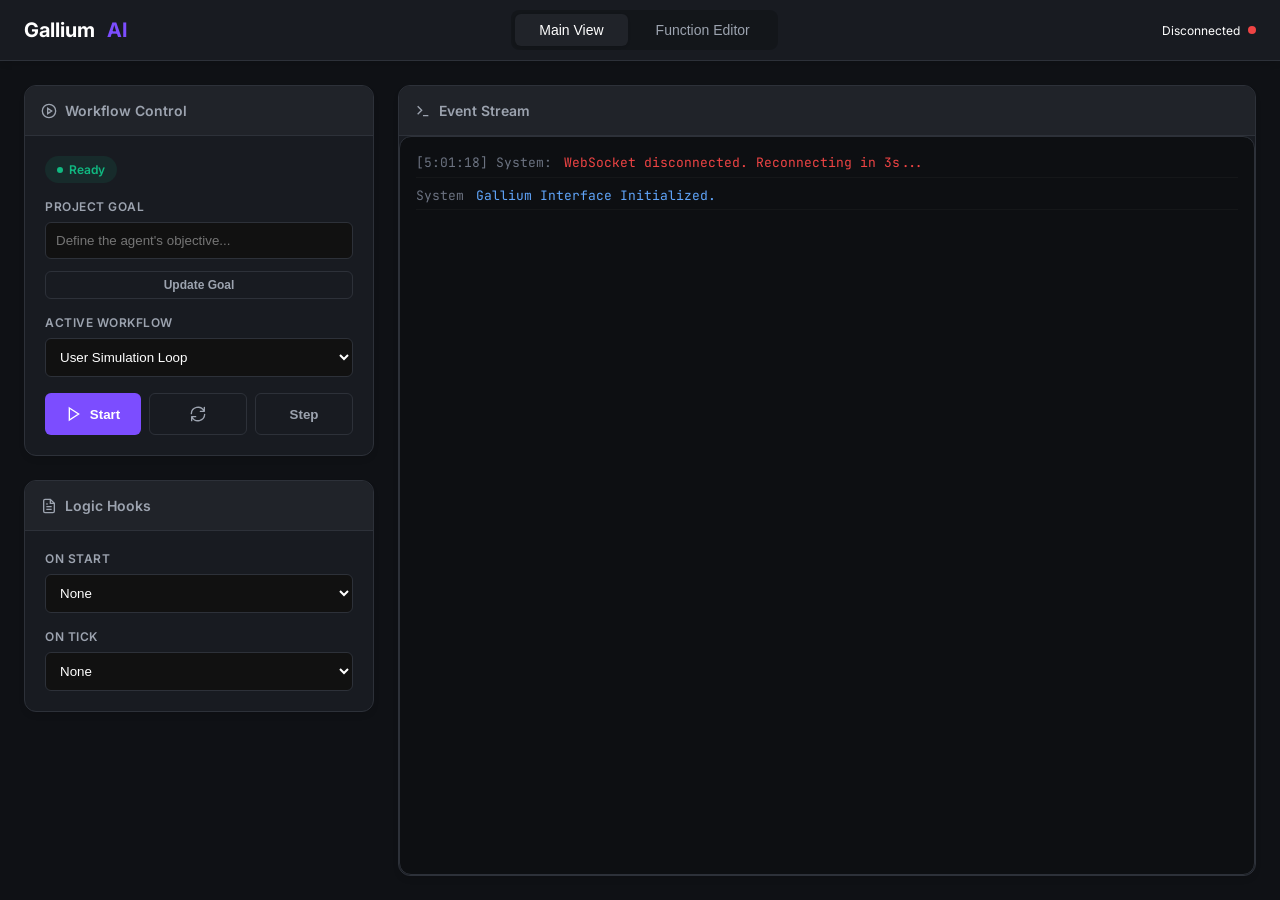
==== source/index.html @ 5dc5a5e1 "node graph interpeter, improvements, saving and loading from server" ====
<!DOCTYPE html>
<html lang="en">

<head>
    <meta charset="UTF-8">
    <meta name="viewport" content="width=device-width, initial-scale=1.0">
    <title>Gallium | Agentic Workflow Engine</title>
    <link
        href="https://fonts.googleapis.com/css2?family=Inter:wght@400;500;600;700&family=JetBrains+Mono:wght@400;500&display=swap"
        rel="stylesheet">
    <style>
        :root {
            /* Premium Dark Theme Palette */
            --bg-app: #0f1115;
            --bg-panel: #181b21;
            --bg-panel-header: #202329;
            --border-color: #2d3139;
            --accent-primary: #7c4dff;
            /* Deep Purple */
            --accent-hover: #9e75ff;
            --text-primary: #ffffff;
            --text-secondary: #9ca3af;
            --text-muted: #6b7280;
            --success: #10b981;
            --warning: #f59e0b;
            --danger: #ef4444;

            --font-sans: 'Inter', sans-serif;
            --font-mono: 'JetBrains Mono', monospace;

            --header-height: 60px;
        }

        body {
            margin: 0;
            padding: 0;
            background-color: var(--bg-app);
            color: var(--text-primary);
            font-family: var(--font-sans);
            height: 100vh;
            display: flex;
            flex-direction: column;
            overflow: hidden;
        }

        /* --- Header & Navigation --- */
        header {
            height: var(--header-height);
            background-color: var(--bg-panel);
            border-bottom: 1px solid var(--border-color);
            display: flex;
            align-items: center;
            padding: 0 24px;
            justify-content: space-between;
            box-shadow: 0 4px 6px -1px rgba(0, 0, 0, 0.1);
            z-index: 10;
        }

        .logo {
            font-weight: 700;
            font-size: 20px;
            display: flex;
            align-items: center;
            gap: 12px;
            color: var(--text-primary);
        }

        .logo span {
            color: var(--accent-primary);
        }

        .tab-nav {
            display: flex;
            background: rgba(0, 0, 0, 0.2);
            padding: 4px;
            border-radius: 8px;
            gap: 4px;
        }

        .tab-btn {
            background: transparent;
            border: none;
            color: var(--text-secondary);
            padding: 8px 24px;
            border-radius: 6px;
            cursor: pointer;
            font-weight: 500;
            font-size: 14px;
            transition: all 0.2s ease;
        }

        .tab-btn:hover {
            color: var(--text-primary);
            background: rgba(255, 255, 255, 0.05);
        }

        .tab-btn.active {
            background-color: var(--bg-panel-header);
            color: var(--text-primary);
            box-shadow: 0 1px 3px rgba(0, 0, 0, 0.1);
        }

        .connection-status {
            font-size: 12px;
            display: flex;
            align-items: center;
            gap: 8px;
        }

        .status-indicator {
            width: 8px;
            height: 8px;
            border-radius: 50%;
            background-color: var(--text-muted);
        }

        .status-indicator.connected {
            background-color: var(--success);
            box-shadow: 0 0 8px var(--success);
        }

        .status-indicator.disconnected {
            background-color: var(--danger);
        }

        /* --- Main Content Area --- */
        #content-area {
            flex: 1;
            position: relative;
            overflow: hidden;
        }

        .view-content {
            width: 100%;
            height: 100%;
            display: none;
        }

        .view-content.active {
            display: flex;
            animation: fadeIn 0.3s ease;
        }

        @keyframes fadeIn {
            from {
                opacity: 0;
                transform: translateY(5px);
            }

            to {
                opacity: 1;
                transform: translateY(0);
            }
        }

        /* --- Main View Layout --- */
        #main-view {
            display: none;
            /* toggled by class */
            padding: 24px;
            gap: 24px;
            box-sizing: border-box;
            flex-direction: row;
        }

        #main-view.active {
            display: flex;
        }

        /* Left Column: Controls */
        .control-panel {
            width: 350px;
            display: flex;
            flex-direction: column;
            gap: 24px;
            flex-shrink: 0;
        }

        .card {
            background: var(--bg-panel);
            border: 1px solid var(--border-color);
            border-radius: 12px;
            overflow: hidden;
            display: flex;
            flex-direction: column;
            box-shadow: 0 4px 6px -1px rgba(0, 0, 0, 0.1);
        }

        .card-header {
            padding: 16px;
            background: var(--bg-panel-header);
            border-bottom: 1px solid var(--border-color);
            font-weight: 600;
            font-size: 14px;
            color: var(--text-secondary);
            display: flex;
            align-items: center;
            gap: 8px;
        }

        .card-body {
            padding: 20px;
            display: flex;
            flex-direction: column;
            gap: 16px;
        }

        /* Form Elements */
        .form-group {
            display: flex;
            flex-direction: column;
            gap: 8px;
        }

        .form-label {
            font-size: 12px;
            font-weight: 600;
            color: var(--text-secondary);
            text-transform: uppercase;
            letter-spacing: 0.5px;
        }

        .select-input {
            background: #111;
            border: 1px solid var(--border-color);
            color: var(--text-primary);
            padding: 10px;
            border-radius: 6px;
            outline: none;
            cursor: pointer;
            transition: border-color 0.2s;
        }

        .select-input:hover {
            border-color: var(--text-secondary);
        }

        .select-input:focus {
            border-color: var(--accent-primary);
        }

        /* Buttons */
        .btn-group {
            display: flex;
            gap: 8px;
        }

        .btn {
            flex: 1;
            padding: 12px;
            border: none;
            border-radius: 6px;
            font-weight: 600;
            cursor: pointer;
            transition: all 0.2s;
            display: flex;
            align-items: center;
            justify-content: center;
            gap: 8px;
        }

        .btn-primary {
            background: var(--accent-primary);
            color: white;
        }

        .btn-primary:hover {
            background: var(--accent-hover);
        }

        .btn-secondary {
            background: transparent;
            border: 1px solid var(--border-color);
            color: var(--text-secondary);
        }

        .btn-secondary:hover {
            border-color: var(--text-primary);
            color: var(--text-primary);
        }

        .btn-danger {
            background: rgba(239, 68, 68, 0.1);
            color: var(--danger);
            border: 1px solid rgba(239, 68, 68, 0.2);
        }

        .btn-danger:hover {
            background: rgba(239, 68, 68, 0.2);
        }

        /* Simulation Status Badge */
        .sim-status {
            padding: 6px 12px;
            background: rgba(16, 185, 129, 0.1);
            color: var(--success);
            border-radius: 20px;
            font-size: 12px;
            font-weight: 600;
            display: inline-flex;
            align-items: center;
            gap: 6px;
            align-self: flex-start;
        }

        .sim-status::before {
            content: '';
            display: block;
            width: 6px;
            height: 6px;
            border-radius: 50%;
            background: currentColor;
        }

        /* Right Column: Event Stream */
        .stream-panel {
            flex: 1;
            display: flex;
            flex-direction: column;
            min-height: 0;
            /* Important for scroll */
        }

        .terminal-window {
            flex: 1;
            background: #0d0f12;
            border-radius: 12px;
            border: 1px solid var(--border-color);
            padding: 16px;
            font-family: var(--font-mono);
            font-size: 13px;
            overflow-y: auto;
            display: flex;
            flex-direction: column;
            gap: 8px;
        }

        .log-entry {
            display: flex;
            gap: 12px;
            line-height: 1.5;
            border-bottom: 1px solid rgba(255, 255, 255, 0.03);
            padding-bottom: 4px;
        }

        .log-time {
            color: var(--text-muted);
            flex-shrink: 0;
        }

        .log-content {
            color: var(--text-secondary);
            word-break: break-word;
        }

        .log-type-info {
            color: #60a5fa;
        }

        .log-type-warn {
            color: var(--warning);
        }

        .log-type-error {
            color: var(--danger);
        }

        .log-type-success {
            color: var(--success);
        }

        /* --- Function Editor View --- */
        #editor-view {
            width: 100%;
            height: 100%;
        }

        #node-editor-frame {
            width: 100%;
            height: 100%;
            border: none;
            display: block;
        }
    </style>
</head>

<body>

    <header>
        <div class="logo">Gallium <span>AI</span></div>

        <nav class="tab-nav">
            <button class="tab-btn active" onclick="switchTab('main')">Main View</button>
            <button class="tab-btn" onclick="switchTab('editor')">Function Editor</button>
        </nav>

        <div class="connection-status">
            <span id="conn-text">Connecting...</span>
            <div id="conn-indicator" class="status-indicator"></div>
        </div>
    </header>

    <div id="content-area">

        <!-- Tab 1: Main View -->
        <div id="main-view" class="view-content active">

            <!-- Workflow Controls -->
            <div class="control-panel">

                <!-- Main Controls -->
                <div class="card">
                    <div class="card-header">
                        <svg width="16" height="16" viewBox="0 0 24 24" fill="none" stroke="currentColor"
                            stroke-width="2">
                            <circle cx="12" cy="12" r="10"></circle>
                            <polygon points="10 8 16 12 10 16 10 8"></polygon>
                        </svg>
                        Workflow Control
                    </div>
                    <div class="card-body">
                        <div class="sim-status" id="sim-status-badge">Ready</div>

                        <div class="form-group">
                            <label class="form-label">Project Goal</label>
                            <input type="text" id="goal-input" class="select-input"
                                placeholder="Define the agent's objective...">
                            <button id="btn-set-goal" class="btn btn-secondary" onclick="setGoal()"
                                style="margin-top: 4px; padding: 6px; font-size: 12px;">Update Goal</button>
                        </div>

                        <div class="form-group">
                            <label class="form-label">Active Workflow</label>
                            <select class="select-input" id="workflow-select">
                                <option value="default">User Simulation Loop</option>
                                <option value="test">Test Workflow</option>
                            </select>
                        </div>

                        <div class="btn-group">
                            <button class="btn btn-primary" id="btn-start" onclick="sendAction('start_auto')">
                                <svg width="16" height="16" viewBox="0 0 24 24" fill="none" stroke="currentColor"
                                    stroke-width="2">
                                    <polygon points="5 3 19 12 5 21 5 3"></polygon>
                                </svg>
                                Start
                            </button>
                            <button class="btn btn-secondary" id="btn-restart"
                                onclick="sendAction('restart_simulation')">
                                <svg width="16" height="16" viewBox="0 0 24 24" fill="none" stroke="currentColor"
                                    stroke-width="2" stroke-linecap="round" stroke-linejoin="round">
                                    <path
                                        d="M21.5 2v6h-6M2.5 22v-6h6M2 11.5a10 10 0 0 1 18.8-4.3M22 12.5a10 10 0 0 1-18.8 4.3" />
                                </svg>
                            </button>
                            <button class="btn btn-secondary" id="btn-step"
                                onclick="sendAction('step_simulation')">Step</button>
                        </div>
                        <button class="btn btn-danger" id="btn-stop" onclick="sendAction('stop_auto')"
                            style="display:none;">
                            <svg width="16" height="16" viewBox="0 0 24 24" fill="none" stroke="currentColor"
                                stroke-width="2">
                                <rect x="6" y="4" width="4" height="16"></rect>
                                <rect x="14" y="4" width="4" height="16"></rect>
                            </svg>
                            Stop
                        </button>
                    </div>
                </div>

                <!-- Event Configuration -->
                <div class="card">
                    <div class="card-header">
                        <svg width="16" height="16" viewBox="0 0 24 24" fill="none" stroke="currentColor"
                            stroke-width="2">
                            <path d="M14 2H6a2 2 0 0 0-2 2v16a2 2 0 0 0 2 2h12a2 2 0 0 0 2-2V8z"></path>
                            <polyline points="14 2 14 8 20 8"></polyline>
                            <line x1="16" y1="13" x2="8" y2="13"></line>
                            <line x1="16" y1="17" x2="8" y2="17"></line>
                            <polyline points="10 9 9 9 8 9"></polyline>
                        </svg>
                        Logic Hooks
                    </div>
                    <div class="card-body">
                        <div class="form-group">
                            <label class="form-label">On Start</label>
                            <select class="select-input" id="func-start-select">
                                <option value="" selected>None</option>
                            </select>
                        </div>

                        <div class="form-group">
                            <label class="form-label">On Tick</label>
                            <select class="select-input" id="func-tick-select">
                                <option value="" selected>None</option>
                            </select>
                        </div>
                    </div>
                </div>

            </div>

            <!-- Event Stream -->
            <div class="stream-panel">
                <div class="card" style="height: 100%;">
                    <div class="card-header">
                        <svg width="16" height="16" viewBox="0 0 24 24" fill="none" stroke="currentColor"
                            stroke-width="2">
                            <polyline points="4 17 10 11 4 5"></polyline>
                            <line x1="12" y1="19" x2="20" y2="19"></line>
                        </svg>
                        Event Stream
                    </div>
                    <div class="terminal-window" id="event-log">
                        <div class="log-entry"><span class="log-time">System</span><span
                                class="log-content log-type-info">Gallium Interface Initialized.</span></div>
                    </div>
                </div>
            </div>

        </div>

        <!-- Tab 2: Editor View -->
        <div id="editor-view" class="view-content">
            <iframe id="node-editor-frame" src="node_editor/node_editor.html"></iframe>
        </div>

    </div>

    <script>
        // --- Tab Switching ---
        function switchTab(tabName) {
            // Update Buttons
            document.querySelectorAll('.tab-btn').forEach(btn => btn.classList.remove('active'));
            event.target.classList.add('active');

            // Update Views
            document.querySelectorAll('.view-content').forEach(view => view.classList.remove('active'));
            if (tabName === 'main') {
                document.getElementById('main-view').classList.add('active');
            } else {
                document.getElementById('editor-view').classList.add('active');
            }
        }

        // --- WebSocket Logic ---
        const wsProto = window.location.protocol === 'https:' ? 'wss:' : 'ws:';
        const wsHost = window.location.host; // e.g. localhost:8080
        const wsUrl = `${wsProto}//${wsHost}/ws`;

        let ws;
        const statusText = document.getElementById('conn-text');
        const statusInd = document.getElementById('conn-indicator');
        const logContainer = document.getElementById('event-log');
        const btnStart = document.getElementById('btn-start');
        const btnStop = document.getElementById('btn-stop');
        const badge = document.getElementById('sim-status-badge');

        function connect() {
            ws = new WebSocket(wsUrl);

            ws.onopen = () => {
                statusText.textContent = "Connected";
                statusInd.className = "status-indicator connected";
                statusInd.className = "status-indicator connected";
                addLog("System", "WebSocket connection established.", "success");
                requestFunctions(); // Fetch functions
                sendAction('get_state'); // Fetch initial state
            };

            ws.onclose = () => {
                statusText.textContent = "Disconnected";
                statusInd.className = "status-indicator disconnected";
                addLog("System", "WebSocket disconnected. Reconnecting in 3s...", "error");
                setTimeout(connect, 3000);
            };

            ws.onmessage = (event) => {
                try {
                    const msg = JSON.parse(event.data);
                    handleMessage(msg);
                } catch (e) {
                    console.error("Parse Error", e);
                }
            };
        }

        function sendAction(type, data = {}) {
            if (ws && ws.readyState === WebSocket.OPEN) {
                ws.send(JSON.stringify({ type, ...data }));

                // Optimistic UI updates
                if (type === 'start_auto') {
                    btnStart.style.display = 'none';
                    btnStop.style.display = 'flex';
                    badge.textContent = "Running";
                    badge.style.color = "var(--success)";
                    badge.style.background = "rgba(16, 185, 129, 0.1)";
                    addLog("Command", "Starting auto-simulation...", "info");
                } else if (type === 'stop_auto') {
                    btnStart.style.display = 'flex';
                    btnStop.style.display = 'none';
                    badge.textContent = "Paused";
                    badge.style.color = "var(--warning)";
                    badge.style.background = "rgba(245, 158, 11, 0.1)";
                    addLog("Command", "Stopping auto-simulation...", "warn");
                } else if (type === 'step_simulation') {
                    addLog("Command", "Stepping simulation...", "info");
                } else if (type === 'submit_goal') {
                    addLog("Command", "Updated goal: " + data.goal, "info");
                }
            } else {
                addLog("Error", "Not connected to server.", "error");
            }
        }

        function setGoal() {
            const goalInput = document.getElementById('goal-input');
            const goal = goalInput.value.trim();
            if (goal) {
                sendAction('submit_goal', { goal: goal });
            }
        }

        // Exposed for iframe
        window.saveFunctionToServer = (id, graphData) => {
            sendAction('save_function', { id, graph: graphData });
        };

        window.deleteFunctionFromServer = (id) => {
            sendAction('delete_function', { id });
        };

        function addLog(source, text, type = "info") {
            const row = document.createElement('div');
            row.className = 'log-entry';

            const time = new Date().toLocaleTimeString().split(' ')[0];

            let colorClass = "";
            if (type === "error") colorClass = "log-type-error";
            else if (type === "warn") colorClass = "log-type-warn";
            else if (type === "success") colorClass = "log-type-success";
            else colorClass = "log-type-info";

            row.innerHTML = `
                <span class="log-time">[${time}] ${source}:</span>
                <span class="log-content ${colorClass}">${text}</span>
            `;

            logContainer.insertBefore(row, logContainer.firstChild); // Prepend
            // Limit history
            if (logContainer.children.length > 50) {
                logContainer.removeChild(logContainer.lastChild);
            }
        }

        function requestFunctions() {
            if (ws && ws.readyState === WebSocket.OPEN) {
                ws.send(JSON.stringify({ type: 'get_functions' }));
            }
        }

        function populateFunctionDropdowns(funcs) {
            const startSelect = document.getElementById('func-start-select');
            const tickSelect = document.getElementById('func-tick-select');

            const populate = (select, currentVal) => {
                // Keep "None" logic
                select.innerHTML = '<option value="">None</option>';
                funcs.forEach(f => {
                    const opt = document.createElement('option');
                    opt.value = f.id;
                    opt.textContent = f.name || f.id;
                    select.appendChild(opt);
                });
                if (currentVal) select.value = currentVal;
            };

            populate(startSelect, startSelect.value);
            populate(tickSelect, tickSelect.value);
        }

        // Dropdown Event Listeners
        document.getElementById('func-start-select').addEventListener('change', (e) => {
            sendAction('update_workflow_hooks', { on_start: e.target.value });
        });
        document.getElementById('func-tick-select').addEventListener('change', (e) => {
            sendAction('update_workflow_hooks', { on_tick: e.target.value });
        });

        // Initialize
        connect();

        // --- Bridge for Iframe ---
        window.requestServerFunction = (id) => {
            sendAction('load_function', { id: id });
        };

        function handleMessage(msg) {
            // Handle server messages
            if (msg.type === 'state_update') {
                // Update hooks state
                if (msg.data.workflow_hooks) {
                    const hooks = msg.data.workflow_hooks;
                    const startSel = document.getElementById('func-start-select');
                    const tickSel = document.getElementById('func-tick-select');

                    // Only update if not already set (avoid overwriting user interaction? or sync?)
                    // Best to proper sync. Check if value exists in options first?
                    if (hooks.on_start && startSel.value !== hooks.on_start) startSel.value = hooks.on_start;
                    if (hooks.on_tick && tickSel.value !== hooks.on_tick) tickSel.value = hooks.on_tick;
                }
            } else if (msg.type === 'function_list') {
                populateFunctionDropdowns(msg.functions);

                // Pass to Iframe if ready
                const iframe = document.getElementById('node-editor-frame');
                if (iframe && iframe.contentWindow && iframe.contentWindow.importFunctionList) {
                    iframe.contentWindow.importFunctionList(msg.functions);
                } else {
                    // Retry or wait? 
                    // Set an onload handler if not ready
                    iframe.onload = () => {
                        if (iframe.contentWindow.importFunctionList) {
                            iframe.contentWindow.importFunctionList(msg.functions);
                        }
                    };
                }

            } else if (msg.type === 'function_data') {
                console.log("Index: Received function data for", msg.id);
                // Forward to Iframe
                const iframe = document.getElementById('node-editor-frame');
                if (iframe && iframe.contentWindow && iframe.contentWindow.receiveServerFunction) {
                    console.log("Index: Forwarding to Iframe");
                    // Accept both 'data' and 'graph' keys for compatibility
                    const functionData = msg.data !== undefined ? msg.data : msg.graph;
                    iframe.contentWindow.receiveServerFunction(msg.id, functionData);
                } else {
                    console.error("Index: Iframe or receiveServerFunction missing!");
                }

            } else if (msg.type === 'log' || msg.type === 'info') {
                addLog("Server", msg.message, "info");
            } else if (msg.type === 'save_response') {
                if (msg.success) {
                    addLog("Server", `Function ${msg.id} saved successfully.`, "success");
                    requestFunctions(); // Refresh list to ensure it appears
                } else {
                    addLog("Server", `Failed to save function ${msg.id}.`, "error");
                }
            } else if (msg.type === 'delete_response') {
                if (msg.success) {
                    addLog("Server", `Function ${msg.id} deleted successfully.`, "success");
                    requestFunctions(); // Refresh list
                } else {
                    addLog("Server", `Failed to delete function ${msg.id}.`, "error");
                }
            } else if (msg.type === 'error') {
                addLog("Server", msg.message, "error");
            }
        }
    </script>
</body>

</html>
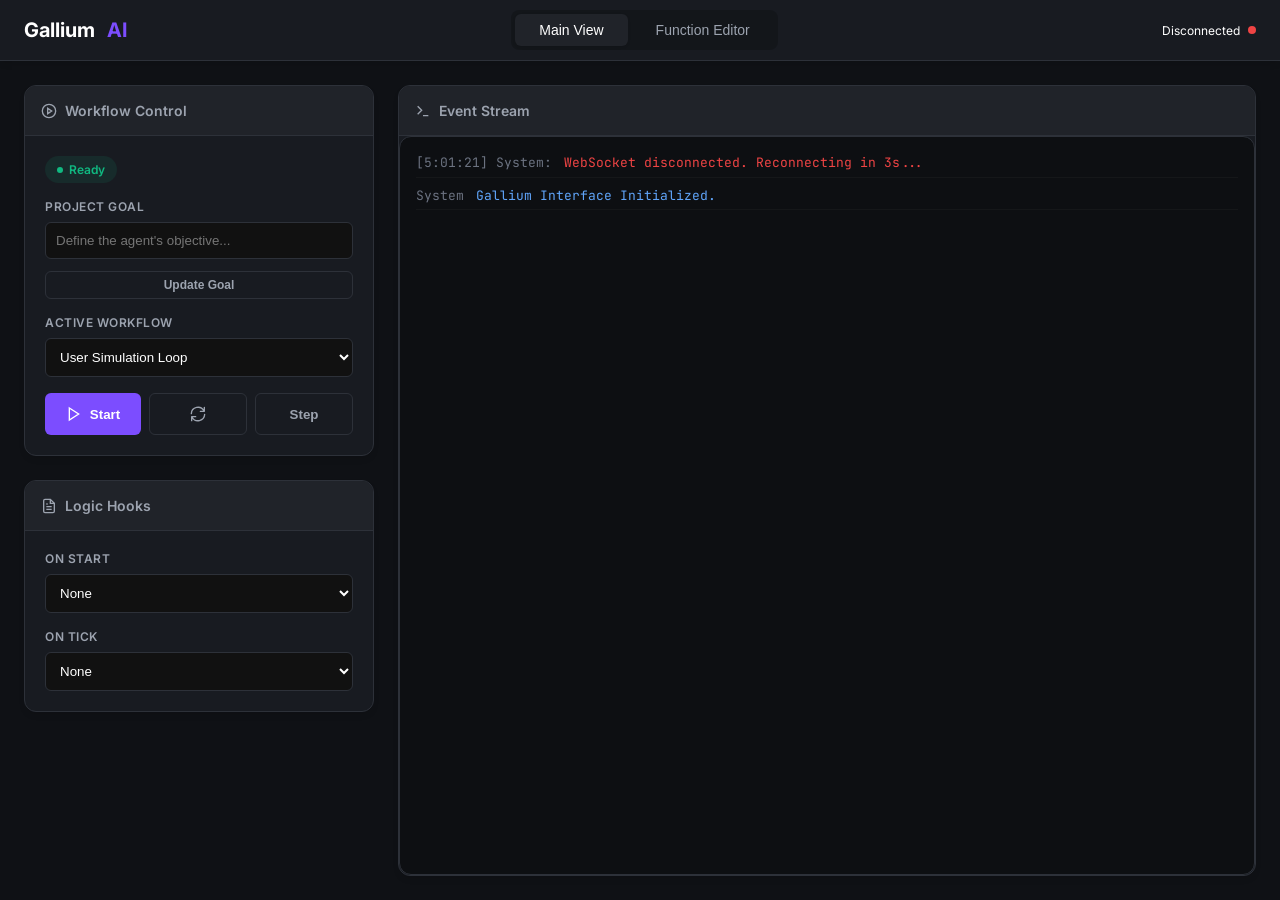
==== commit 910368bd: "updated type database and function panels to be toggable from the top menu bar and act as full overl" ====
--- a/source/index.html
+++ b/source/index.html
@@ -565,6 +565,7 @@
                 statusInd.className = "status-indicator connected";
                 addLog("System", "WebSocket connection established.", "success");
                 requestFunctions(); // Fetch functions
+                requestStructs(); // Fetch structs
                 sendAction('get_state'); // Fetch initial state
             };
 
@@ -631,6 +632,19 @@
             sendAction('delete_function', { id });
         };
 
+        // Exposed for iframe - Struct Operations
+        window.saveStructToServer = (id, data) => {
+            sendAction('save_struct', { id, data });
+        };
+
+        window.deleteStructFromServer = (id) => {
+            sendAction('delete_struct', { id });
+        };
+
+        window.requestServerStructs = () => {
+            requestStructs();
+        };
+
         function addLog(source, text, type = "info") {
             const row = document.createElement('div');
             row.className = 'log-entry';
@@ -658,6 +672,12 @@
         function requestFunctions() {
             if (ws && ws.readyState === WebSocket.OPEN) {
                 ws.send(JSON.stringify({ type: 'get_functions' }));
+            }
+        }
+
+        function requestStructs() {
+            if (ws && ws.readyState === WebSocket.OPEN) {
+                ws.send(JSON.stringify({ type: 'get_structs' }));
             }
         }
 
@@ -759,6 +779,31 @@
                 }
             } else if (msg.type === 'error') {
                 addLog("Server", msg.message, "error");
+            } else if (msg.type === 'struct_list') {
+                // Forward to Iframe
+                const iframe = document.getElementById('node-editor-frame');
+                if (iframe && iframe.contentWindow && iframe.contentWindow.importStructList) {
+                    iframe.contentWindow.importStructList(msg.structs);
+                } else {
+                    // Retry on load
+                    iframe.onload = () => {
+                        if (iframe.contentWindow.importStructList) {
+                            iframe.contentWindow.importStructList(msg.structs);
+                        }
+                    };
+                }
+            } else if (msg.type === 'struct_save_response') {
+                if (msg.success) {
+                    console.log("Struct saved:", msg.id);
+                } else {
+                    addLog("Server", `Failed to save struct ${msg.id}.`, "error");
+                }
+            } else if (msg.type === 'struct_delete_response') {
+                if (msg.success) {
+                    console.log("Struct deleted:", msg.id);
+                } else {
+                    addLog("Server", `Failed to delete struct ${msg.id}.`, "error");
+                }
             }
         }
     </script>
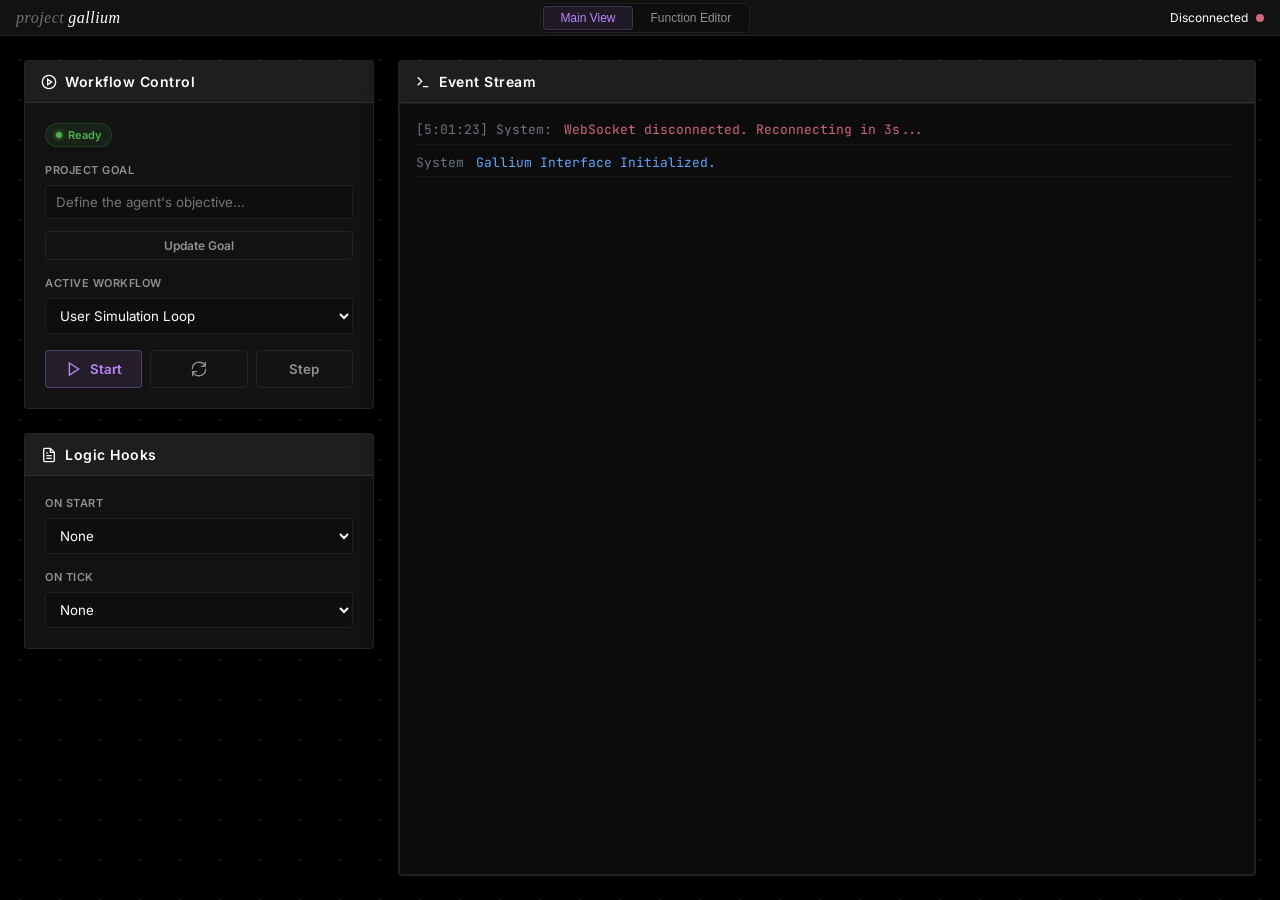
==== commit bc1ddc5c: "run process node, lots more examples, agent tools can be provided as a graph so you can script tools" ====
--- a/source/index.html
+++ b/source/index.html
@@ -10,25 +10,31 @@
         rel="stylesheet">
     <style>
         :root {
-            /* Premium Dark Theme Palette */
-            --bg-app: #0f1115;
-            --bg-panel: #181b21;
-            --bg-panel-header: #202329;
-            --border-color: #2d3139;
-            --accent-primary: #7c4dff;
-            /* Deep Purple */
-            --accent-hover: #9e75ff;
+            /* Glass Theme Palette (Matching Node Editor) */
+            --bg-app: #000000;
+            --bg-panel: rgba(51, 51, 51, 0.37);
+            --bg-panel-header: rgba(255, 255, 255, 0.05);
+            --border-color: rgba(255, 255, 255, 0.075);
+
+            --accent-primary: #bb86fc;
+            --accent-hover: #d0aaff;
+
             --text-primary: #ffffff;
-            --text-secondary: #9ca3af;
+            --text-secondary: #909090;
+            /* text-dim */
             --text-muted: #6b7280;
-            --success: #10b981;
+
+            --success: #4caf50;
             --warning: #f59e0b;
-            --danger: #ef4444;
+            --danger: #cf6679;
+
+            --glass-blur: blur(6px);
+            --grid-color: rgba(60, 60, 70, 0.514);
 
             --font-sans: 'Inter', sans-serif;
             --font-mono: 'JetBrains Mono', monospace;
 
-            --header-height: 60px;
+            --header-height: 35px;
         }
 
         body {
@@ -41,51 +47,59 @@
             display: flex;
             flex-direction: column;
             overflow: hidden;
+
+            /* Grid Background */
+            background-image: radial-gradient(var(--grid-color) 1.5px, transparent 1.5px);
+            background-size: 40px 40px;
         }
 
         /* --- Header & Navigation --- */
         header {
             height: var(--header-height);
             background-color: var(--bg-panel);
+            backdrop-filter: var(--glass-blur);
             border-bottom: 1px solid var(--border-color);
             display: flex;
             align-items: center;
-            padding: 0 24px;
+            padding: 0 16px;
             justify-content: space-between;
-            box-shadow: 0 4px 6px -1px rgba(0, 0, 0, 0.1);
             z-index: 10;
         }
 
         .logo {
-            font-weight: 700;
-            font-size: 20px;
+            font-family: 'Georgia', serif;
+            font-style: italic;
+            font-weight: 500;
+            font-size: 16px;
             display: flex;
             align-items: center;
-            gap: 12px;
             color: var(--text-primary);
+            letter-spacing: 0.5px;
         }
 
         .logo span {
-            color: var(--accent-primary);
+            color: rgba(255, 255, 255, 0.4);
+            margin-right: 4px;
         }
 
         .tab-nav {
             display: flex;
             background: rgba(0, 0, 0, 0.2);
-            padding: 4px;
-            border-radius: 8px;
-            gap: 4px;
+            padding: 2px;
+            border-radius: 6px;
+            gap: 2px;
+            border: 1px solid var(--border-color);
         }
 
         .tab-btn {
             background: transparent;
             border: none;
             color: var(--text-secondary);
-            padding: 8px 24px;
-            border-radius: 6px;
+            padding: 4px 16px;
+            border-radius: 4px;
             cursor: pointer;
             font-weight: 500;
-            font-size: 14px;
+            font-size: 12px;
             transition: all 0.2s ease;
         }
 
@@ -95,9 +109,9 @@
         }
 
         .tab-btn.active {
-            background-color: var(--bg-panel-header);
-            color: var(--text-primary);
-            box-shadow: 0 1px 3px rgba(0, 0, 0, 0.1);
+            background-color: rgba(187, 134, 252, 0.1);
+            color: var(--accent-primary);
+            border: 1px solid rgba(187, 134, 252, 0.2);
         }
 
         .connection-status {
@@ -178,24 +192,27 @@
 
         .card {
             background: var(--bg-panel);
+            backdrop-filter: var(--glass-blur);
             border: 1px solid var(--border-color);
-            border-radius: 12px;
+            border-radius: 4px;
+            /* Matching node radius */
             overflow: hidden;
             display: flex;
             flex-direction: column;
-            box-shadow: 0 4px 6px -1px rgba(0, 0, 0, 0.1);
+            box-shadow: 0 8px 32px rgba(0, 0, 0, 0.3);
         }
 
         .card-header {
-            padding: 16px;
+            padding: 12px 16px;
             background: var(--bg-panel-header);
             border-bottom: 1px solid var(--border-color);
             font-weight: 600;
             font-size: 14px;
-            color: var(--text-secondary);
+            color: var(--text-primary);
             display: flex;
             align-items: center;
             gap: 8px;
+            letter-spacing: 0.5px;
         }
 
         .card-body {
@@ -213,7 +230,7 @@
         }
 
         .form-label {
-            font-size: 12px;
+            font-size: 11px;
             font-weight: 600;
             color: var(--text-secondary);
             text-transform: uppercase;
@@ -221,14 +238,15 @@
         }
 
         .select-input {
-            background: #111;
+            background: rgba(0, 0, 0, 0.2);
             border: 1px solid var(--border-color);
             color: var(--text-primary);
-            padding: 10px;
-            border-radius: 6px;
+            padding: 8px 10px;
+            border-radius: 4px;
             outline: none;
             cursor: pointer;
             transition: border-color 0.2s;
+            font-family: inherit;
         }
 
         .select-input:hover {
@@ -247,9 +265,9 @@
 
         .btn {
             flex: 1;
-            padding: 12px;
+            padding: 10px;
             border: none;
-            border-radius: 6px;
+            border-radius: 4px;
             font-weight: 600;
             cursor: pointer;
             transition: all 0.2s;
@@ -257,15 +275,18 @@
             align-items: center;
             justify-content: center;
             gap: 8px;
+            font-family: inherit;
         }
 
         .btn-primary {
-            background: var(--accent-primary);
-            color: white;
+            background: rgba(187, 134, 252, 0.1);
+            color: var(--accent-primary);
+            border: 1px solid rgba(187, 134, 252, 0.3);
         }
 
         .btn-primary:hover {
-            background: var(--accent-hover);
+            background: rgba(187, 134, 252, 0.2);
+            box-shadow: 0 0 12px rgba(187, 134, 252, 0.2);
         }
 
         .btn-secondary {
@@ -277,25 +298,27 @@
         .btn-secondary:hover {
             border-color: var(--text-primary);
             color: var(--text-primary);
+            background: rgba(255, 255, 255, 0.05);
         }
 
         .btn-danger {
-            background: rgba(239, 68, 68, 0.1);
+            background: rgba(207, 102, 121, 0.1);
             color: var(--danger);
-            border: 1px solid rgba(239, 68, 68, 0.2);
+            border: 1px solid rgba(207, 102, 121, 0.2);
         }
 
         .btn-danger:hover {
-            background: rgba(239, 68, 68, 0.2);
+            background: rgba(207, 102, 121, 0.2);
         }
 
         /* Simulation Status Badge */
         .sim-status {
-            padding: 6px 12px;
-            background: rgba(16, 185, 129, 0.1);
+            padding: 4px 10px;
+            background: rgba(76, 175, 80, 0.1);
             color: var(--success);
+            border: 1px solid rgba(76, 175, 80, 0.2);
             border-radius: 20px;
-            font-size: 12px;
+            font-size: 11px;
             font-weight: 600;
             display: inline-flex;
             align-items: center;
@@ -310,6 +333,7 @@
             height: 6px;
             border-radius: 50%;
             background: currentColor;
+            box-shadow: 0 0 5px currentColor;
         }
 
         /* Right Column: Event Stream */
@@ -323,8 +347,8 @@
 
         .terminal-window {
             flex: 1;
-            background: #0d0f12;
-            border-radius: 12px;
+            background: rgba(0, 0, 0, 0.3);
+            border-radius: 4px;
             border: 1px solid var(--border-color);
             padding: 16px;
             font-family: var(--font-mono);
@@ -381,13 +405,60 @@
             border: none;
             display: block;
         }
+
+        /* Prompt Modal */
+        #prompt-modal {
+            display: none;
+            position: fixed;
+            top: 0;
+            left: 0;
+            width: 100%;
+            height: 100%;
+            background: rgba(0, 0, 0, 0.7);
+            backdrop-filter: blur(2px);
+            z-index: 1000;
+            align-items: center;
+            justify-content: center;
+        }
+
+        .modal-content {
+            background: var(--bg-panel);
+            backdrop-filter: blur(12px);
+            border: 1px solid var(--border-color);
+            border-radius: 8px;
+            padding: 24px;
+            width: 400px;
+            max-width: 90%;
+            display: flex;
+            flex-direction: column;
+            gap: 16px;
+            box-shadow: 0 20px 50px rgba(0, 0, 0, 0.6);
+        }
+
+        .modal-title {
+            font-size: 18px;
+            font-weight: 700;
+            color: var(--text-primary);
+        }
+
+        .modal-message {
+            font-size: 14px;
+            color: var(--text-secondary);
+            line-height: 1.5;
+        }
+
+        .modal-actions {
+            display: flex;
+            gap: 12px;
+            margin-top: 8px;
+        }
     </style>
 </head>
 
 <body>
 
     <header>
-        <div class="logo">Gallium <span>AI</span></div>
+        <div class="logo"><span>project</span> gallium</div>
 
         <nav class="tab-nav">
             <button class="tab-btn active" onclick="switchTab('main')">Main View</button>
@@ -527,6 +598,18 @@
 
     </div>
 
+    <!-- Prompt Modal -->
+    <div id="prompt-modal">
+        <div class="modal-content">
+            <div class="modal-title" id="prompt-title">User Action Required</div>
+            <div class="modal-message" id="prompt-message">Please confirm your choice.</div>
+            <div class="modal-actions">
+                <button class="btn btn-primary" onclick="submitPrompt(true)">Yes</button>
+                <button class="btn btn-secondary" onclick="submitPrompt(false)">No</button>
+            </div>
+        </div>
+    </div>
+
     <script>
         // --- Tab Switching ---
         function switchTab(tabName) {
@@ -596,7 +679,7 @@
                     btnStop.style.display = 'flex';
                     badge.textContent = "Running";
                     badge.style.color = "var(--success)";
-                    badge.style.background = "rgba(16, 185, 129, 0.1)";
+                    badge.style.background = "rgba(76, 175, 80, 0.1)";
                     addLog("Command", "Starting auto-simulation...", "info");
                 } else if (type === 'stop_auto') {
                     btnStart.style.display = 'flex';
@@ -709,6 +792,22 @@
             sendAction('update_workflow_hooks', { on_tick: e.target.value });
         });
 
+        // Prompt Logic
+        function showPrompt(title, message) {
+            const modal = document.getElementById('prompt-modal');
+            const titleEl = document.getElementById('prompt-title');
+            const msgEl = document.getElementById('prompt-message');
+
+            titleEl.textContent = title;
+            msgEl.textContent = message;
+            modal.style.display = 'flex';
+        }
+
+        window.submitPrompt = function (choice) {
+            document.getElementById('prompt-modal').style.display = 'none';
+            sendAction('prompt_response', { choice: choice });
+        }
+
         // Initialize
         connect();
 
@@ -731,6 +830,13 @@
                     if (hooks.on_start && startSel.value !== hooks.on_start) startSel.value = hooks.on_start;
                     if (hooks.on_tick && tickSel.value !== hooks.on_tick) tickSel.value = hooks.on_tick;
                 }
+
+                // Pending Prompt Check (Reconnection)
+                if (msg.data.pending_prompt) {
+                    showPrompt(msg.data.pending_prompt.title, msg.data.pending_prompt.message);
+                }
+            } else if (msg.type === 'user_prompt') {
+                showPrompt(msg.title, msg.message);
             } else if (msg.type === 'function_list') {
                 populateFunctionDropdowns(msg.functions);
 
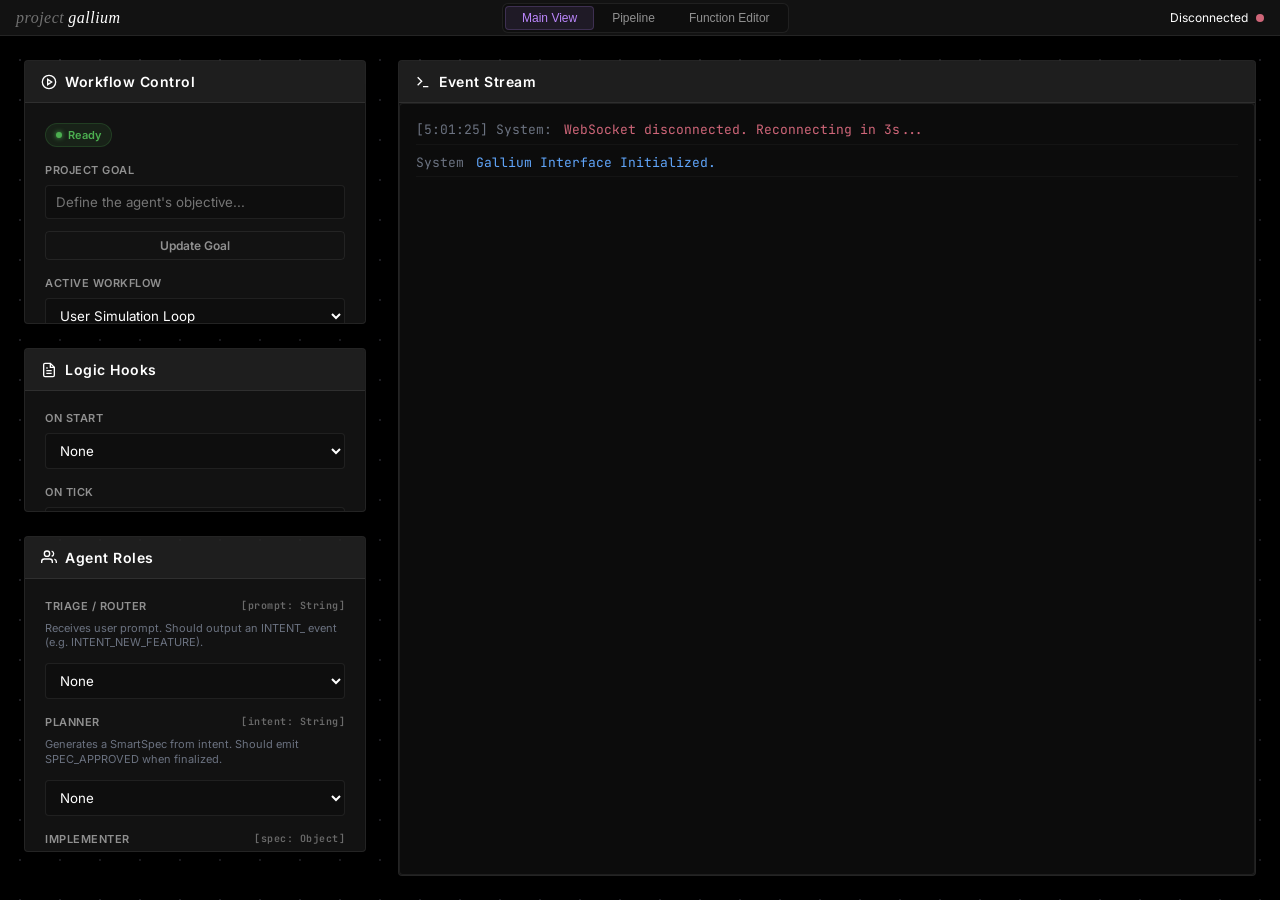
==== commit 1c0bd8c4: "attempt at some sort of workflow for pipelines using the gallium state engine plan gemini came up wi" ====
--- a/source/index.html
+++ b/source/index.html
@@ -188,6 +188,12 @@
             flex-direction: column;
             gap: 24px;
             flex-shrink: 0;
+            overflow-y: auto;
+            max-height: 100%;
+            min-height: 0;
+            padding-right: 8px;
+            padding-bottom: 24px;
+            box-sizing: border-box;
         }
 
         .card {
@@ -452,7 +458,183 @@
             gap: 12px;
             margin-top: 8px;
         }
+
+        /* --- Pipeline View --- */
+        #pipeline-view {
+            display: none;
+            width: 100%;
+            height: 100%;
+            padding: 24px;
+            box-sizing: border-box;
+            flex-direction: column;
+            gap: 24px;
+        }
+
+        #pipeline-view.active {
+            display: flex;
+        }
+
+        .pipeline-visualizer {
+            display: flex;
+            align-items: center;
+            justify-content: space-between;
+            background: var(--bg-panel);
+            backdrop-filter: var(--glass-blur);
+            border: 1px solid var(--border-color);
+            border-radius: 8px;
+            padding: 20px 40px;
+            position: relative;
+        }
+
+        /* Connecting Line */
+        .pipeline-visualizer::before {
+            content: '';
+            position: absolute;
+            top: 50%;
+            left: 60px;
+            right: 60px;
+            height: 2px;
+            background: var(--border-color);
+            z-index: 0;
+            transform: translateY(-50%);
+        }
+
+        .pipeline-step {
+            position: relative;
+            z-index: 1;
+            display: flex;
+            flex-direction: column;
+            align-items: center;
+            gap: 8px;
+            opacity: 0.5;
+            transition: all 0.3s ease;
+        }
+
+        .pipeline-step.active {
+            opacity: 1;
+            transform: scale(1.05);
+        }
+
+        .pipeline-step.completed {
+            opacity: 1;
+            color: var(--success);
+        }
+
+        .step-circle {
+            width: 32px;
+            height: 32px;
+            border-radius: 50%;
+            background: var(--bg-app);
+            border: 2px solid var(--border-color);
+            display: flex;
+            align-items: center;
+            justify-content: center;
+            font-weight: 700;
+            font-size: 14px;
+            color: var(--text-secondary);
+            transition: all 0.3s ease;
+        }
+
+        .pipeline-step.active .step-circle {
+            border-color: var(--accent-primary);
+            background: rgba(187, 134, 252, 0.1);
+            color: var(--accent-primary);
+            box-shadow: 0 0 15px rgba(187, 134, 252, 0.3);
+        }
+
+        .pipeline-step.completed .step-circle {
+            border-color: var(--success);
+            background: rgba(76, 175, 80, 0.1);
+            color: var(--success);
+        }
+
+        .step-label {
+            font-size: 12px;
+            font-weight: 600;
+            text-transform: uppercase;
+            letter-spacing: 0.5px;
+        }
+
+        .spec-container {
+            flex: 1;
+            display: grid;
+            grid-template-columns: 1fr 1fr;
+            gap: 24px;
+            min-height: 0;
+        }
+
+        .spec-editor-card {
+            background: var(--bg-panel);
+            backdrop-filter: var(--glass-blur);
+            border: 1px solid var(--border-color);
+            border-radius: 8px;
+            display: flex;
+            flex-direction: column;
+            overflow: hidden;
+        }
+
+        .spec-textarea {
+            flex: 1;
+            background: rgba(0, 0, 0, 0.2);
+            border: none;
+            color: #e0e0e0;
+            font-family: var(--font-mono);
+            font-size: 13px;
+            padding: 16px;
+            resize: none;
+            outline: none;
+            line-height: 1.5;
+        }
+
+        .task-list {
+            overflow-y: auto;
+            padding: 16px;
+            display: flex;
+            flex-direction: column;
+            gap: 8px;
+        }
+
+        .task-item {
+            background: rgba(255, 255, 255, 0.03);
+            border: 1px solid var(--border-color);
+            border-radius: 4px;
+            padding: 12px;
+            display: flex;
+            align-items: center;
+            gap: 12px;
+        }
+
+        .task-status {
+            width: 8px;
+            height: 8px;
+            border-radius: 50%;
+            background: var(--text-muted);
+        }
+
+        .task-status.pending {
+            background: var(--warning);
+        }
+
+        .task-status.doing {
+            background: var(--accent-primary);
+            box-shadow: 0 0 8px var(--accent-primary);
+        }
+
+        .task-status.done {
+            background: var(--success);
+        }
+
+        .task-status.failed {
+            background: var(--danger);
+        }
+
+        .task-title {
+            font-weight: 500;
+            font-size: 13px;
+            flex: 1;
+        }
     </style>
+
 </head>
 
 <body>
@@ -462,6 +644,7 @@
 
         <nav class="tab-nav">
             <button class="tab-btn active" onclick="switchTab('main')">Main View</button>
+            <button class="tab-btn" onclick="switchTab('pipeline')">Pipeline</button>
             <button class="tab-btn" onclick="switchTab('editor')">Function Editor</button>
         </nav>
 
@@ -569,6 +752,66 @@
                     </div>
                 </div>
 
+                <!-- Orchestrator Roles -->
+                <div class="card">
+                    <div class="card-header">
+                        <svg width="16" height="16" viewBox="0 0 24 24" fill="none" stroke="currentColor"
+                            stroke-width="2">
+                            <path d="M17 21v-2a4 4 0 0 0-4-4H5a4 4 0 0 0-4 4v2"></path>
+                            <circle cx="9" cy="7" r="4"></circle>
+                            <path d="M23 21v-2a4 4 0 0 0-3-3.87"></path>
+                            <path d="M16 3.13a4 4 0 0 1 0 7.75"></path>
+                        </svg>
+                        Agent Roles
+                    </div>
+                    <div class="card-body">
+                        <div class="form-group">
+                            <label class="form-label" style="display:flex; justify-content:space-between;">
+                                Triage / Router
+                                <span
+                                    style="text-transform:none; font-family:var(--font-mono); font-size:10px; opacity:0.7;">[prompt:
+                                    String]</span>
+                            </label>
+                            <div style="font-size:11px; color:var(--text-muted); margin-bottom:6px; line-height:1.3;">
+                                Receives user prompt. Should output an INTENT_ event (e.g. INTENT_NEW_FEATURE).
+                            </div>
+                            <select class="select-input" id="func-triage-select">
+                                <option value="" selected>None</option>
+                            </select>
+                        </div>
+
+                        <div class="form-group">
+                            <label class="form-label" style="display:flex; justify-content:space-between;">
+                                Planner
+                                <span
+                                    style="text-transform:none; font-family:var(--font-mono); font-size:10px; opacity:0.7;">[intent:
+                                    String]</span>
+                            </label>
+                            <div style="font-size:11px; color:var(--text-muted); margin-bottom:6px; line-height:1.3;">
+                                Generates a SmartSpec from intent. Should emit SPEC_APPROVED when finalized.
+                            </div>
+                            <select class="select-input" id="func-planner-select">
+                                <option value="" selected>None</option>
+                            </select>
+                        </div>
+
+                        <div class="form-group">
+                            <label class="form-label" style="display:flex; justify-content:space-between;">
+                                Implementer
+                                <span
+                                    style="text-transform:none; font-family:var(--font-mono); font-size:10px; opacity:0.7;">[spec:
+                                    Object]</span>
+                            </label>
+                            <div style="font-size:11px; color:var(--text-muted); margin-bottom:6px; line-height:1.3;">
+                                Executes spec tasks. Should emit ALL_DONE on success or TASK_FAILED on error.
+                            </div>
+                            <select class="select-input" id="func-implementer-select">
+                                <option value="" selected>None</option>
+                            </select>
+                        </div>
+                    </div>
+                </div>
+
             </div>
 
             <!-- Event Stream -->
@@ -591,21 +834,111 @@
 
         </div>
 
-        <!-- Tab 2: Editor View -->
-        <div id="editor-view" class="view-content">
-            <iframe id="node-editor-frame" src="node_editor/node_editor.html"></iframe>
+    </div>
+
+    <!-- Tab 2: Pipeline View -->
+    <div id="pipeline-view" class="view-content">
+        <!-- Top: Visualizer -->
+        <div class="pipeline-visualizer">
+            <div class="pipeline-step active" id="step-IDLE">
+                <div class="step-circle">1</div>
+                <div class="step-label">Idle</div>
+            </div>
+            <div class="pipeline-step" id="step-PLANNING">
+                <div class="step-circle">2</div>
+                <div class="step-label">Planning</div>
+            </div>
+            <div class="pipeline-step" id="step-IMPLEMENTATION">
+                <div class="step-circle">3</div>
+                <div class="step-label">Execution</div>
+            </div>
+            <div class="pipeline-step" id="step-VERIFICATION">
+                <div class="step-circle">4</div>
+                <div class="step-label">Verify</div>
+            </div>
+            <div class="pipeline-step" id="step-DEBUGGING">
+                <div class="step-circle">5</div>
+                <div class="step-label">Debug</div>
+            </div>
         </div>
 
+        <!-- Chat Interface -->
+        <div class="card" id="chat-interface" style="flex-shrink: 0;">
+            <div class="card-header">
+                <svg width="16" height="16" viewBox="0 0 24 24" fill="none" stroke="currentColor" stroke-width="2">
+                    <path d="M21 15a2 2 0 0 1-2 2H7l-4 4V5a2 2 0 0 1 2-2h14a2 2 0 0 1 2 2z"></path>
+                </svg>
+                System Interaction
+            </div>
+            <div class="card-body" style="padding: 0;">
+                <div id="chat-history"
+                    style="height: 120px; overflow-y: auto; padding: 16px; border-bottom: 1px solid var(--border-color); display: flex; flex-direction: column; gap: 8px;">
+                    <div class="log-entry"><span class="log-time">System</span><span class="log-content">Ready for
+                            instructions.</span></div>
+                </div>
+                <div style="display: flex; padding: 12px; gap: 8px;">
+                    <input type="text" id="chat-input" class="select-input" style="flex: 1;"
+                        placeholder="Type your instruction... (e.g., 'Add a dark mode toggle')"
+                        onkeydown="if(event.key==='Enter') sendChatMessage()">
+                    <button class="btn btn-primary" onclick="sendChatMessage()"
+                        style="width: auto; padding: 0 24px;">Send</button>
+                </div>
+            </div>
+        </div>
+
+        <!-- Main Area -->
+        <div class="spec-container">
+            <!-- Col 1: JSON Spec Editor -->
+            <div class="spec-editor-card">
+                <div class="card-header">
+                    <svg width="14" height="14" viewBox="0 0 24 24" fill="none" stroke="currentColor" stroke-width="2">
+                        <path d="M14 2H6a2 2 0 0 0-2 2v16a2 2 0 0 0 2 2h12a2 2 0 0 0 2-2V8z"></path>
+                        <polyline points="14 2 14 8 20 8"></polyline>
+                        <line x1="16" y1="13" x2="8" y2="13"></line>
+                        <line x1="16" y1="17" x2="8" y2="17"></line>
+                        <polyline points="10 9 9 9 8 9"></polyline>
+                    </svg>
+                    Smart Spec (JSON)
+                    <div style="flex:1"></div>
+                    <!-- <button class="btn btn-primary" onclick="saveSpecManual()" style="padding:4px 8px; font-size:11px; width:auto;">Save Changes</button> -->
+                </div>
+                <textarea id="smart-spec-editor" class="spec-textarea" placeholder="// No spec loaded..."></textarea>
+            </div>
+
+            <!-- Col 2: Task Board -->
+            <div class="spec-editor-card">
+                <div class="card-header">
+                    <svg width="14" height="14" viewBox="0 0 24 24" fill="none" stroke="currentColor" stroke-width="2">
+                        <polyline points="9 11 12 14 22 4"></polyline>
+                        <path d="M21 12v7a2 2 0 0 1-2 2H5a2 2 0 0 1-2-2V5a2 2 0 0 1 2-2h11"></path>
+                    </svg>
+                    Live Task Queue
+                </div>
+                <div class="task-list" id="pipeline-task-list">
+                    <div style="color:var(--text-muted); text-align:center; margin-top:20px; font-size:13px;">No active
+                        tasks</div>
+                </div>
+            </div>
+        </div>
     </div>
 
-    <!-- Prompt Modal -->
-    <div id="prompt-modal">
-        <div class="modal-content">
-            <div class="modal-title" id="prompt-title">User Action Required</div>
-            <div class="modal-message" id="prompt-message">Please confirm your choice.</div>
-            <div class="modal-actions">
-                <button class="btn btn-primary" onclick="submitPrompt(true)">Yes</button>
-                <button class="btn btn-secondary" onclick="submitPrompt(false)">No</button>
+    <!-- Tab 3: Editor View -->
+    <div id="editor-view" class="view-content">
+        <iframe id="node-editor-frame" src="node_editor/node_editor.html"></iframe>
+    </div>
+
+    </div>
+
+    <!-- Generic UI Yield Modal -->
+    <div id="ui-yield-modal"
+        style="display:none; position:fixed; top:0; left:0; width:100%; height:100%; background:rgba(0,0,0,0.7); backdrop-filter:blur(2px); z-index:1000; align-items:center; justify-content:center;">
+        <div class="modal-content" style="width: 600px; max-width: 90%;">
+            <div class="modal-title" id="ui-modal-title">Action Required</div>
+            <div id="ui-content-area" style="display:flex; flex-direction:column; gap:16px; margin: 16px 0;">
+                <!-- Dynamic Content -->
+            </div>
+            <div class="modal-actions" id="ui-modal-actions">
+                <!-- dynamic actions -->
             </div>
         </div>
     </div>
@@ -621,6 +954,8 @@
             document.querySelectorAll('.view-content').forEach(view => view.classList.remove('active'));
             if (tabName === 'main') {
                 document.getElementById('main-view').classList.add('active');
+            } else if (tabName === 'pipeline') {
+                document.getElementById('pipeline-view').classList.add('active');
             } else {
                 document.getElementById('editor-view').classList.add('active');
             }
@@ -767,6 +1102,9 @@
         function populateFunctionDropdowns(funcs) {
             const startSelect = document.getElementById('func-start-select');
             const tickSelect = document.getElementById('func-tick-select');
+            const triageSelect = document.getElementById('func-triage-select');
+            const plannerSelect = document.getElementById('func-planner-select');
+            const implementerSelect = document.getElementById('func-implementer-select');
 
             const populate = (select, currentVal) => {
                 // Keep "None" logic
@@ -782,6 +1120,9 @@
 
             populate(startSelect, startSelect.value);
             populate(tickSelect, tickSelect.value);
+            populate(triageSelect, triageSelect.value);
+            populate(plannerSelect, plannerSelect.value);
+            populate(implementerSelect, implementerSelect.value);
         }
 
         // Dropdown Event Listeners
@@ -792,20 +1133,100 @@
             sendAction('update_workflow_hooks', { on_tick: e.target.value });
         });
 
+        // Orchestrator Role Listeners
+        const updateRoles = () => {
+            sendAction('update_orchestrator_roles', {
+                triage: document.getElementById('func-triage-select').value,
+                planner: document.getElementById('func-planner-select').value,
+                implementer: document.getElementById('func-implementer-select').value
+            });
+        };
+        document.getElementById('func-triage-select').addEventListener('change', updateRoles);
+        document.getElementById('func-planner-select').addEventListener('change', updateRoles);
+        document.getElementById('func-implementer-select').addEventListener('change', updateRoles);
+
+
+
         // Prompt Logic
-        function showPrompt(title, message) {
-            const modal = document.getElementById('prompt-modal');
-            const titleEl = document.getElementById('prompt-title');
-            const msgEl = document.getElementById('prompt-message');
-
-            titleEl.textContent = title;
-            msgEl.textContent = message;
+        // UI Yield Logic
+        function showUiYield(type, payload) {
+            const modal = document.getElementById('ui-yield-modal');
+            const content = document.getElementById('ui-content-area');
+            const actions = document.getElementById('ui-modal-actions');
+            const title = document.getElementById('ui-modal-title');
+
+            content.innerHTML = '';
+            actions.innerHTML = '';
             modal.style.display = 'flex';
-        }
-
-        window.submitPrompt = function (choice) {
-            document.getElementById('prompt-modal').style.display = 'none';
-            sendAction('prompt_response', { choice: choice });
+
+            if (type === 'BinaryChoice') {
+                title.textContent = payload.title || "Confirm";
+                content.innerHTML = `<div class="modal-message" style="color:var(--text-secondary); line-height:1.5;">${payload.message || "Please confirm."}</div>`;
+                actions.innerHTML = `
+                    <button class="btn btn-primary" onclick="submitUiResume(true)">Yes</button>
+                    <button class="btn btn-secondary" onclick="submitUiResume(false)">No</button>
+                `;
+            }
+            else if (type === 'SpecEditor') {
+                title.textContent = "Review Specification";
+                const jsonStr = JSON.stringify(payload.spec || payload, null, 2);
+                content.innerHTML = `
+                    <div style="font-size:12px; color:var(--text-muted); margin-bottom:4px;">Edit the JSON spec below:</div>
+                    <textarea id="spec-editor-text" style="width:100%; height:300px; background:#111; color:#eee; border:1px solid #333; font-family:var(--font-mono); padding:12px; border-radius:4px; resize:vertical;">${jsonStr}</textarea>
+                `;
+                actions.innerHTML = `
+                    <button class="btn btn-primary" onclick="submitSpecEditor()">Approve & Save</button>
+                    <button class="btn btn-secondary" onclick="submitUiResume(null)">Cancel</button>
+                `;
+            }
+            else if (type === 'DiffView') {
+                title.textContent = "Review Changes";
+                const original = payload.original || "";
+                const modified = payload.modified || "";
+
+                content.innerHTML = `
+                    <div style="display:grid; grid-template-columns: 1fr 1fr; gap:12px; height:300px; width:100%;">
+                        <div style="display:flex; flex-direction:column;">
+                            <span style="color:var(--danger); font-size:11px; margin-bottom:4px;">ORIGINAL</span>
+                            <textarea readonly style="flex:1; background:rgba(50,0,0,0.3); color:#ffcccc; border:1px solid rgba(255,0,0,0.2); font-family:var(--font-mono); padding:8px; resize:none;">${original}</textarea>
+                        </div>
+                        <div style="display:flex; flex-direction:column;">
+                             <span style="color:var(--success); font-size:11px; margin-bottom:4px;">PROPOSED</span>
+                             <textarea readonly style="flex:1; background:rgba(0,50,0,0.3); color:#ccffcc; border:1px solid rgba(0,255,0,0.2); font-family:var(--font-mono); padding:8px; resize:none;">${modified}</textarea>
+                        </div>
+                    </div>
+                `;
+                actions.innerHTML = `
+                    <button class="btn btn-primary" onclick="submitUiResume('modified')">Accept Change</button>
+                    <button class="btn btn-secondary" onclick="submitUiResume('original')">Reject (Keep Original)</button>
+                `;
+            }
+            else {
+                // Fallback / Generic JSON view
+                title.textContent = "System Yield: " + type;
+                content.innerHTML = `<pre style="background:#111; padding:10px; overflow:auto; max-height:300px;">${JSON.stringify(payload, null, 2)}</pre>`;
+                actions.innerHTML = `<button class="btn btn-primary" onclick="submitUiResume(true)">Resume</button>`;
+            }
+        }
+
+        window.submitUiResume = function (data) {
+            document.getElementById('ui-yield-modal').style.display = 'none';
+            sendAction('ui_resume', { payload: data });
+        }
+
+        window.submitSpecEditor = function () {
+            try {
+                const text = document.getElementById('spec-editor-text').value;
+                const json = JSON.parse(text);
+                submitUiResume(json);
+            } catch (e) {
+                alert("Invalid JSON: " + e.message);
+            }
+        }
+
+        // Backward compatibility for generic calls if any
+        window.showPrompt = function (title, message) {
+            showUiYield("BinaryChoice", { title, message });
         }
 
         // Initialize
@@ -819,24 +1240,49 @@
         function handleMessage(msg) {
             // Handle server messages
             if (msg.type === 'state_update') {
+
+                // Pipeline Updates
+                if (msg.data.orchestrator_state) {
+                    updatePipelineVisualizer(msg.data.orchestrator_state);
+                }
+                if (msg.data.workflow_memory && msg.data.workflow_memory.smart_spec) {
+                    updateSmartSpec(msg.data.workflow_memory.smart_spec);
+                }
+
                 // Update hooks state
                 if (msg.data.workflow_hooks) {
                     const hooks = msg.data.workflow_hooks;
                     const startSel = document.getElementById('func-start-select');
                     const tickSel = document.getElementById('func-tick-select');
 
+                    const triageSel = document.getElementById('func-triage-select');
+                    const plannerSel = document.getElementById('func-planner-select');
+                    const implSel = document.getElementById('func-implementer-select');
+
                     // Only update if not already set (avoid overwriting user interaction? or sync?)
                     // Best to proper sync. Check if value exists in options first?
                     if (hooks.on_start && startSel.value !== hooks.on_start) startSel.value = hooks.on_start;
                     if (hooks.on_tick && tickSel.value !== hooks.on_tick) tickSel.value = hooks.on_tick;
+
+                    if (hooks.triage && triageSel.value !== hooks.triage) triageSel.value = hooks.triage;
+                    if (hooks.planner && plannerSel.value !== hooks.planner) plannerSel.value = hooks.planner;
+                    if (hooks.implementer && implSel.value !== hooks.implementer) implSel.value = hooks.implementer;
                 }
 
                 // Pending Prompt Check (Reconnection)
                 if (msg.data.pending_prompt) {
-                    showPrompt(msg.data.pending_prompt.title, msg.data.pending_prompt.message);
+                    const p = msg.data.pending_prompt;
+                    if (p.ui_type) {
+                        showUiYield(p.ui_type, p.payload);
+                    } else {
+                        // Fallback for old style logic
+                        showUiYield("BinaryChoice", p);
+                    }
                 }
+            } else if (msg.type === 'ui_yield') {
+                showUiYield(msg.ui_type, msg.payload);
             } else if (msg.type === 'user_prompt') {
-                showPrompt(msg.title, msg.message);
+                showUiYield("BinaryChoice", { title: msg.title, message: msg.message });
             } else if (msg.type === 'function_list') {
                 populateFunctionDropdowns(msg.functions);
 
@@ -912,6 +1358,101 @@
                 }
             }
         }
+
+        function updatePipelineVisualizer(stateName) {
+            console.log("Updating Pipeline Visualizer to:", stateName);
+            // States: IDLE, PLANNING, IMPLEMENTATION, VERIFICATION, DEBUGGING
+            const steps = ['IDLE', 'PLANNING', 'IMPLEMENTATION', 'VERIFICATION', 'DEBUGGING'];
+
+            // Reset all
+            steps.forEach(s => {
+                const el = document.getElementById('step-' + s);
+                if (el) {
+                    el.classList.remove('active');
+                    el.classList.remove('completed');
+                }
+            });
+
+            // Activate current
+            const currentEl = document.getElementById('step-' + stateName);
+            if (currentEl) currentEl.classList.add('active');
+
+            // Mark previous as completed (naive approach)
+            const idx = steps.indexOf(stateName);
+            if (idx > 0) {
+                for (let i = 0; i < idx; i++) {
+                    const prevEl = document.getElementById('step-' + steps[i]);
+                    if (prevEl) prevEl.classList.add('completed');
+                }
+            }
+        }
+
+        function updateSmartSpec(specData) {
+            const editor = document.getElementById('smart-spec-editor');
+            const taskList = document.getElementById('pipeline-task-list');
+
+            if (!specData) return;
+
+            // Update JSON Editor
+            // Only update if not focused (to allow editing) or if significantly different?
+            // Ideally we need a two-way binding or 'last received' check.
+            // For now, simple update.
+            if (document.activeElement !== editor) {
+                editor.value = JSON.stringify(specData, null, 2);
+            }
+
+            // Update Task List
+            taskList.innerHTML = '';
+            if (specData.tasks && Array.isArray(specData.tasks)) {
+                specData.tasks.forEach(task => {
+                    const item = document.createElement('div');
+                    item.className = 'task-item';
+
+                    let statusClass = 'pending';
+                    if (task.status === 'doing') statusClass = 'doing';
+                    if (task.status === 'done') statusClass = 'done';
+                    if (task.status === 'failed') statusClass = 'failed';
+
+                    item.innerHTML = `
+                            <div class="task-status ${statusClass}"></div>
+                            <div class="task-title">${task.title || 'Untitled Task'}</div>
+                            <div style="font-size:11px; color:var(--text-muted);">${task.status || 'pending'}</div>
+                       `;
+                    taskList.appendChild(item);
+                });
+            } else {
+                taskList.innerHTML = '<div style="color:var(--text-muted); text-align:center; margin-top:20px; font-size:13px;">No tasks available</div>';
+            }
+        }
+
+        // --- Chat Logic ---
+        function sendChatMessage() {
+            const input = document.getElementById('chat-input');
+            const msg = input.value.trim();
+            if (!msg) return;
+
+            // Add to local UI immediately
+            addChatLog("You", msg, "user");
+
+            // Send to backend
+            sendAction('user_message', { message: msg });
+            input.value = '';
+        }
+
+        function addChatLog(source, text, type) {
+            const container = document.getElementById('chat-history');
+            const row = document.createElement('div');
+            row.className = 'log-entry';
+
+            // Styling based on type
+            let color = "var(--text-secondary)";
+            if (type === 'user') color = "var(--accent-primary)";
+            if (type === 'system') color = "var(--success)";
+
+            row.innerHTML = `<span class="log-time" style="color:${color}; font-weight:600;">${source}:</span> <span class="log-content" style="color:var(--text-primary);">${text}</span>`;
+            container.appendChild(row);
+            container.scrollTop = container.scrollHeight;
+        }
     </script>
 </body>
 
